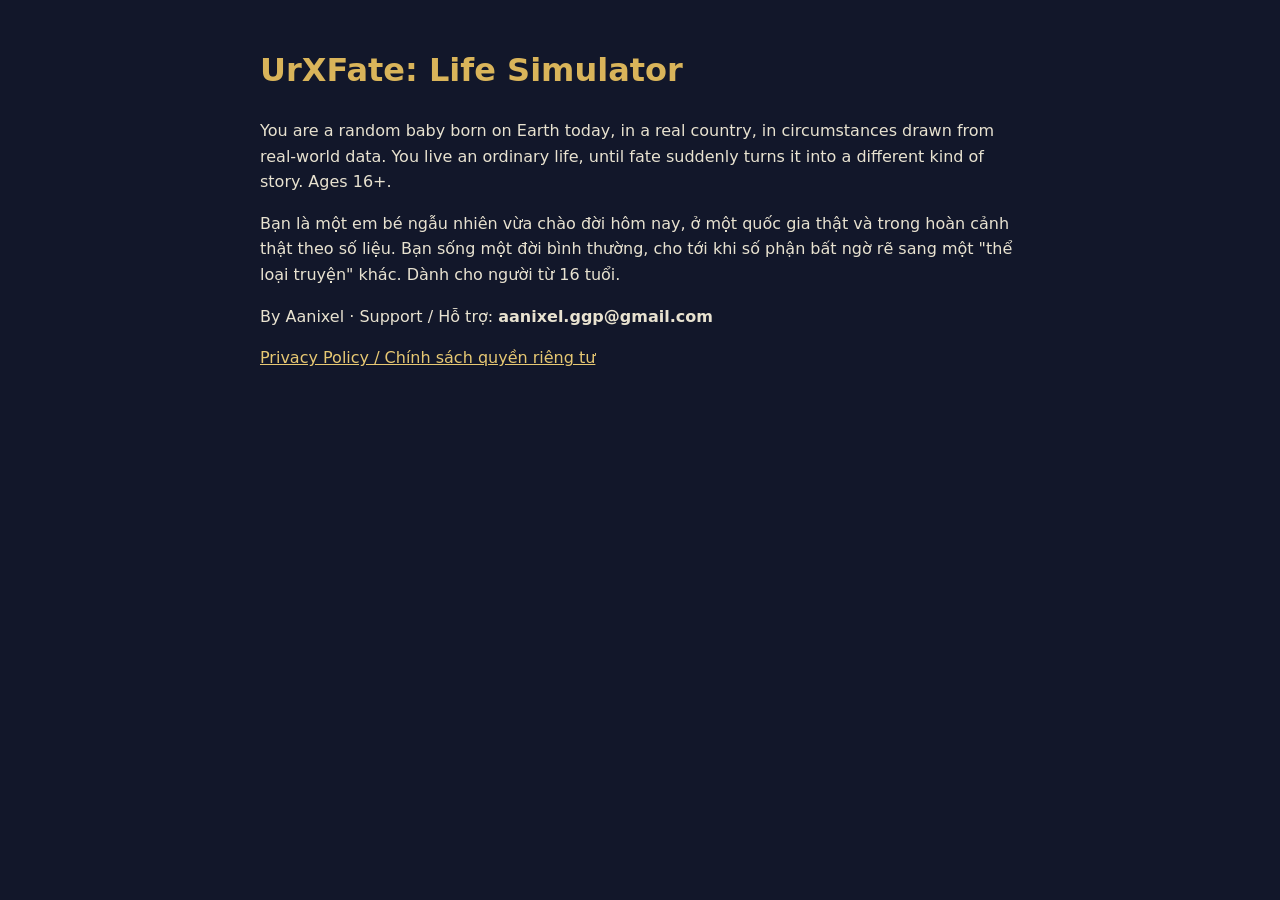
==== urxfate/index.html @ c0a8d3f7 "UrXFate: add index.html (privacy policy site)" ====
<!doctype html>
<html lang="en">
<head>
<meta charset="utf-8">
<meta name="viewport" content="width=device-width, initial-scale=1">
<title>UrXFate: Life Simulator</title>
<link rel="stylesheet" href="style.css">
</head>
<body>
<main>
<h1>UrXFate: Life Simulator</h1>
<p lang="en">You are a random baby born on Earth today, in a real country, in circumstances drawn from real-world data. You live an ordinary life, until fate suddenly turns it into a different kind of story. Ages 16+.</p>
<p lang="vi">Bạn là một em bé ngẫu nhiên vừa chào đời hôm nay, ở một quốc gia thật và trong hoàn cảnh thật theo số liệu. Bạn sống một đời bình thường, cho tới khi số phận bất ngờ rẽ sang một "thể loại truyện" khác. Dành cho người từ 16 tuổi.</p>
<p>By Aanixel · Support / Hỗ trợ: <b>aanixel.ggp@gmail.com</b></p>
<p><a href="privacy.html">Privacy Policy / Chính sách quyền riêng tư</a></p>
</main>
</body>
</html>
---- urxfate/style.css ----
body { margin: 0; background: #12172a; color: #e8e2d0; font: 16px/1.6 system-ui, -apple-system, "Segoe UI", Roboto, sans-serif; }
main { max-width: 760px; margin: 0 auto; padding: 24px 20px 64px; }
h1 { color: #d9b45a; font-weight: 600; }
h2 { color: #d9b45a; font-size: 1.15em; margin-top: 1.8em; }
a { color: #e7c873; }
.nav { font-size: 14px; }
hr { border: 0; border-top: 1px solid #3a4160; margin: 40px 0; }
table { border-collapse: collapse; width: 100%; font-size: 14px; }
th, td { border: 1px solid #3a4160; padding: 6px 8px; text-align: left; vertical-align: top; }
th { background: #1c2440; }
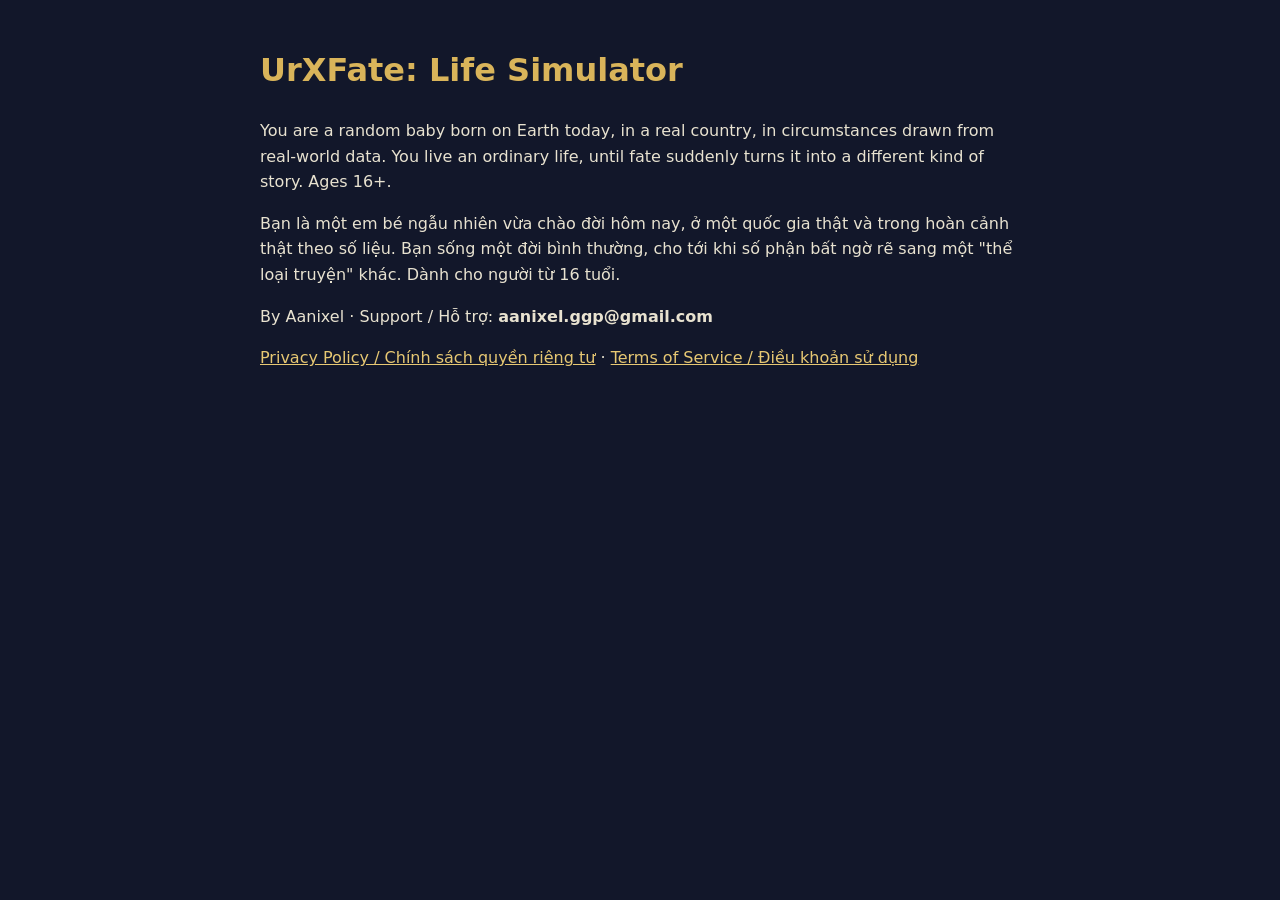
==== commit b13bfa2c: "UrXFate: Terms of Service page, links from home and privacy Co-Authored-By: Claude Opus 5.5 <noreply" ====
--- a/urxfate/index.html
+++ b/urxfate/index.html
@@ -12,7 +12,7 @@
 <p lang="en">You are a random baby born on Earth today, in a real country, in circumstances drawn from real-world data. You live an ordinary life, until fate suddenly turns it into a different kind of story. Ages 16+.</p>
 <p lang="vi">Bạn là một em bé ngẫu nhiên vừa chào đời hôm nay, ở một quốc gia thật và trong hoàn cảnh thật theo số liệu. Bạn sống một đời bình thường, cho tới khi số phận bất ngờ rẽ sang một "thể loại truyện" khác. Dành cho người từ 16 tuổi.</p>
 <p>By Aanixel · Support / Hỗ trợ: <b>aanixel.ggp@gmail.com</b></p>
-<p><a href="privacy.html">Privacy Policy / Chính sách quyền riêng tư</a></p>
+<p><a href="privacy.html">Privacy Policy / Chính sách quyền riêng tư</a> · <a href="terms.html">Terms of Service / Điều khoản sử dụng</a></p>
 </main>
 </body>
 </html>
